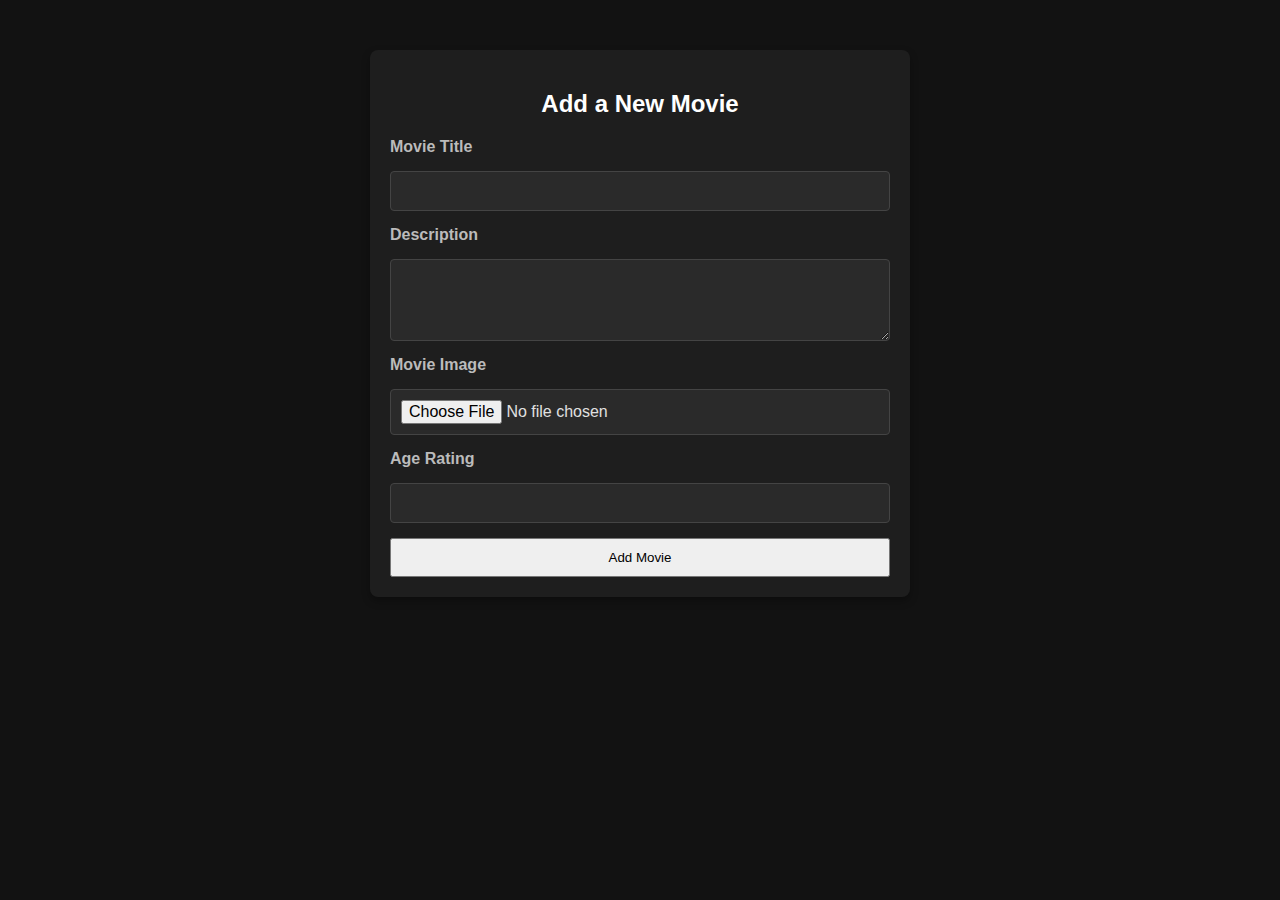
==== pages/addmovie.html @ bf25d02a "Added addmovies.html and the css" ====
<!DOCTYPE html>
<html lang="en">
<head>
    <meta charset="UTF-8">
    <meta name="viewport" content="width=device-width, initial-scale=1.0">
    <title>Add Movie</title>
    <link rel="stylesheet" href="styles.css">
</head>
<body>
    <div class="form-container">
        <h2>Add a New Movie</h2>
        <form id="add-movie-form" enctype="multipart/form-data">
            <label for="title">Movie Title</label>
            <input type="text" id="title" name="title" required>

            <label for="description">Description</label>
            <textarea id="description" name="description" rows="4" required></textarea>

            <label for="image">Movie Image</label>
            <input type="file" id="image" name="image" accept="image/*" required>

            <label for="age-rating">Age Rating</label>
            <input type="text" id="age-rating" name="age-rating" required>

            <button type="submit">Add Movie</button>
        </form>
    </div>
</body>
</html>
---- pages/styles.css ----
/* styles.css */

body {
    font-family: Arial, sans-serif;
    margin: 0;
    padding: 0;
    background-color: #121212;
    color: #e0e0e0;
}

.form-container {
    width: 100%;
    max-width: 500px;
    margin: 50px auto;
    padding: 20px;
    background-color: #1e1e1e;
    box-shadow: 0 4px 8px rgba(0, 0, 0, 0.3);
    border-radius: 8px;
    text-align: center;
}

.form-container h2 {
    margin-bottom: 20px;
    font-size: 1.5em;
    color: #ffffff;
}

form {
    display: flex;
    flex-direction: column;
    gap: 15px;
}

label {
    text-align: left;
    font-weight: bold;
    color: #bbbbbb;
}

input, textarea {
    padding: 10px;
    font-size: 1em;
    border: 1px solid #444;
    border-radius: 4px;
    background-color: #2a2a2a;
    color: #e0e0e0;
    outline: none;
    transition: border-color 0.3s;
}

input:focus, textarea:focus {
    border-color: #007bff;
}

textarea {
    resize: vertical;
}

button {
    padding: 10px 15px;
    font
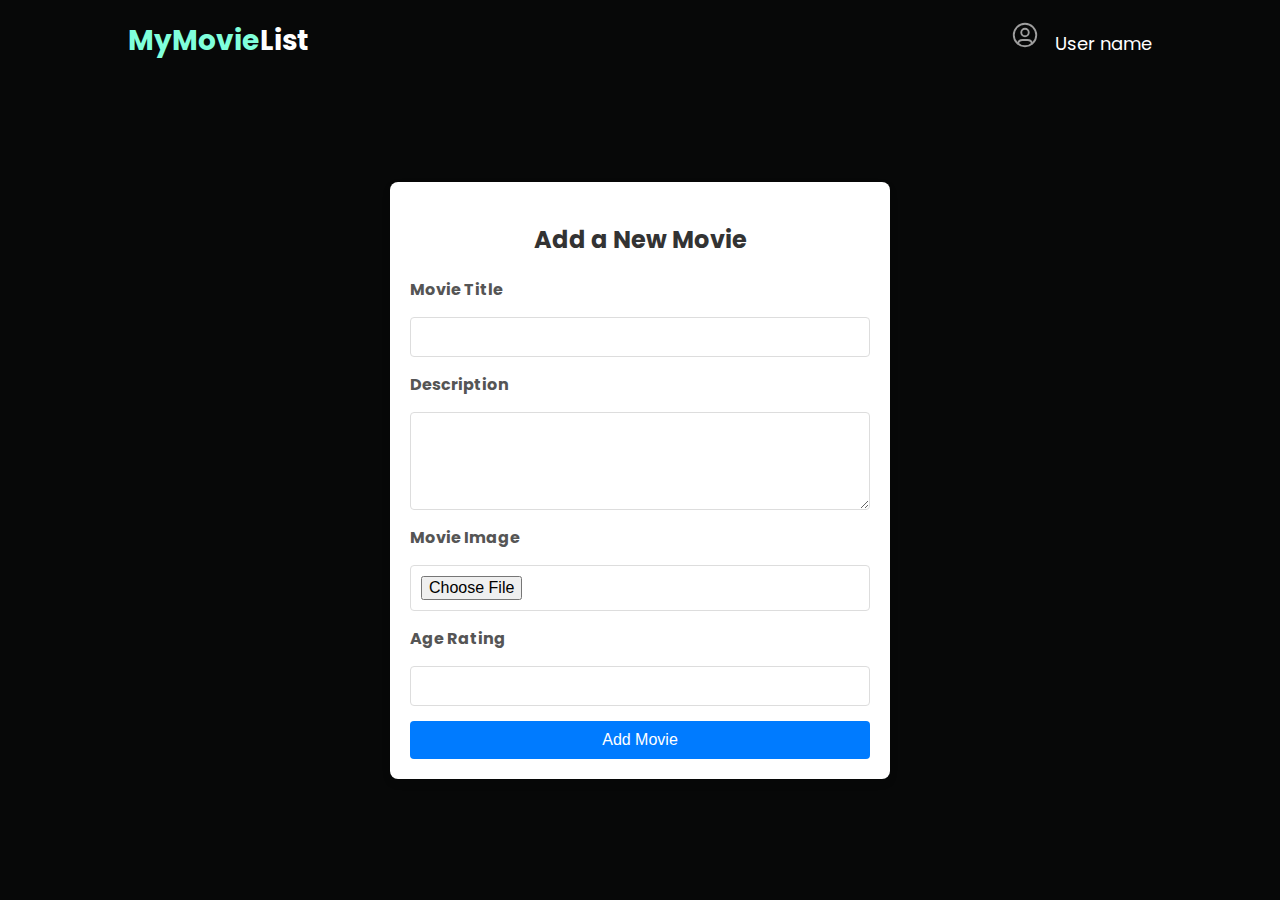
==== commit aa8e2096: "Added form with image upload, title, age rating, movie description, and submit button" ====
--- a/pages/addmovie.html
+++ b/pages/addmovie.html
@@ -2,11 +2,38 @@
 <html lang="en">
 <head>
     <meta charset="UTF-8">
+    <meta http-equiv="X-UA-Compatible" content="IE=edge">
     <meta name="viewport" content="width=device-width, initial-scale=1.0">
-    <title>Add Movie</title>
-    <link rel="stylesheet" href="styles.css">
+    <title>MyMovieList</title>
+    <link rel ="stylesheet" href="css/normalize.css">
+    <link rel="preconnect" href="https://fonts.googleapis.com">
+    <link rel="preconnect" href="https://fonts.gstatic.com" crossorigin>
+    <link href="https://fonts.googleapis.com/css2?family=Poppins:ital,wght@0,400;0,500;0,900;1,400;1,500;1,900&display=swap" rel="stylesheet">
+    <link rel="stylesheet" href="../css/styles.css">
 </head>
-<body>
+
+<body class="container wrapper">
+    <header class="header">
+        <div class="nav">
+            <div class="logo">
+                <a href="../index.html"><span class="logo-color">MyMovie</span>List</a>
+            </div>
+        </div>
+
+        <div class="user">
+            <div class="user-img">
+                <svg xmlns="http://www.w3.org/2000/svg" class="icon icon-tabler icon-tabler-user-circle" width="30" height="30" viewBox="0 0 24 24" stroke-width="1.5" stroke="#9e9e9e" fill="none" stroke-linecap="round" stroke-linejoin="round">
+                    <path stroke="none" d="M0 0h24v24H0z" fill="none"/>
+                    <path d="M12 12m-9 0a9 9 0 1 0 18 0a9 9 0 1 0 -18 0" />
+                    <path d="M12 10m-3 0a3 3 0 1 0 6 0a3 3 0 1 0 -6 0" />
+                    <path d="M6.168 18.849a4 4 0 0 1 3.832 -2.849h4a4 4 0 0 1 3.834 2.855" />
+                  </svg>
+            </div>
+            <div class="name">
+                <p>User name</p>
+            </div>
+        </div>
+    </header>
     <div class="form-container">
         <h2>Add a New Movie</h2>
         <form id="add-movie-form" enctype="multipart/form-data">
@@ -25,5 +52,6 @@
             <button type="submit">Add Movie</button>
         </form>
     </div>
+
 </body>
 </html>--- a/css/styles.css
+++ b/css/styles.css
@@ -0,0 +1,493 @@
+html {
+  box-sizing: border-box;
+}
+*,
+*:before,
+*:after {
+  box-sizing: inherit;
+}
+html{
+  font-size: 62.5%;
+}
+
+body{
+  font-size: 1.6rem;
+}
+html,body{
+  font-family: "Poppins", sans-serif;
+  color:#fff;
+  background-color: #070808;
+  height: 100%;
+}
+
+p,a{
+  font-size: 18px;
+}
+
+a{
+  color: #fff;
+  text-decoration: none;
+}
+
+.container{
+  margin: 0 auto;
+  max-width: 80%;
+}
+
+.wrapper{
+  display: flex;
+  flex-direction: column;
+  min-height: 100vh;
+}
+
+.header{
+  display: flex;
+  justify-content: space-between;
+  padding: 20px 0;
+  margin-bottom: 50px;
+  align-items: baseline;
+}
+
+.nav{
+  display: flex;
+  align-items: baseline;
+}
+
+.logo{
+  margin-right: 20px;
+  font-weight: bold ;
+}
+
+.logo a{
+  font-size: 28px;
+}
+.logo a:hover{
+  cursor: pointer;
+}
+
+.logo-color{
+  color: #80ffdb;
+}
+
+.nav-content a{
+  margin-right: 20px;
+}
+.nav-content a:hover{
+  color: #80ffdb;
+}
+
+.user{
+  display: flex;
+  gap: 20px;
+  align-items: baseline;
+}
+.name p{
+  margin: 0;
+}
+
+.user-img{
+  width: 25px;
+  height: 25px;
+}
+
+.main{
+  display: flex;
+  align-items: center;
+  gap: 50px;
+}
+
+.main-title{
+  font-size: 50px;
+  margin: 0;
+}
+
+.add-movie{
+  background-color: #80ffdb;
+  color: #070808;
+  padding: 10px;
+  border-bottom-left-radius: 50px;
+  border-top-left-radius: 50px;
+  border-bottom-right-radius: 50px;
+  border-top-right-radius: 50px;
+}
+.add-movie:hover{
+  background-color: #62e1bd
+}
+
+.bar{
+  display: flex;
+  justify-content: space-between;
+  align-items: center;
+  margin-bottom: 35px;
+  padding: 20px 0;
+}
+
+.genres{
+  display: flex;
+  gap: 20px;
+}
+
+.genre, .search-bar, .input-field{
+  background-color: #494942;
+  padding: 5px 10px;
+  border-top-left-radius: 50px;
+  border-top-right-radius: 50px;
+  border-bottom-left-radius: 50px;
+  border-bottom-right-radius: 50px;
+  font-size: 14px;
+}
+
+.search-bar{
+  display: flex;
+  align-items: center; 
+}
+
+.input-field{
+  padding: 5px;
+  border: none;
+  color: #fff;
+}
+.input-field:focus{
+  outline: none;
+}
+
+catalog-container {
+  padding: 20px;
+}
+
+.grid-container {
+  display: grid;
+  grid-template-columns: repeat(4, 1fr);
+  gap: 20px;
+}
+
+.movie-card {
+  display: flex;
+  flex-direction: column;
+  justify-content: center;
+}
+
+.movie-card img {
+  border-radius: 5%;
+  object-fit: cover;
+  width: 100%;
+  height: 70%;
+}
+.movie-card img:hover{
+  cursor: pointer;
+}
+
+.movie-content{
+  display: flex;
+  align-items: center;
+  justify-content: space-between;
+}
+
+.movie-content h3 {
+  margin: 15px 0 5px 0;
+  font-size: 2.2rem;
+}
+
+.movie-content p{
+  margin: 15px 0 5px 0;
+  font-size: 1.6rem;
+  color: #666;
+  padding: 0px 5px;
+  border: 2px solid #666;
+}
+
+.tag{
+  display: flex;
+  justify-content: space-between;
+  padding-left: 0;
+}
+
+.tag-item{
+  margin: 0 0 15px 0;
+  font-size: 1.6rem;
+  color: #666;
+}
+.tag-item:first-of-type{
+  list-style: none;
+}
+
+.movie-card:hover {
+  transform: translateY(-5px);
+}html {
+  box-sizing: border-box;
+}
+*,
+*:before,
+*:after {
+  box-sizing: inherit;
+}
+html{
+  font-size: 62.5%;
+}
+
+body{
+  font-size: 1.6rem;
+}
+html,body{
+  font-family: "Poppins", sans-serif;
+  color:#fff;
+  background-color: #070808;
+  height: 100%;
+}
+
+p,a{
+  font-size: 18px;
+}
+
+a{
+  color: #fff;
+  text-decoration: none;
+}
+
+.container{
+  margin: 0 auto;
+  max-width: 80%;
+}
+
+.wrapper{
+  display: flex;
+  flex-direction: column;
+  min-height: 100vh;
+}
+
+.header{
+  display: flex;
+  justify-content: space-between;
+  padding: 20px 0;
+  margin-bottom: 50px;
+  align-items: baseline;
+}
+
+.nav{
+  display: flex;
+  align-items: baseline;
+}
+
+.logo{
+  margin-right: 20px;
+  font-weight: bold ;
+}
+
+.logo p{
+  font-size: 28px;
+}
+.logo p:hover{
+  cursor: pointer;
+}
+
+.logo-color{
+  color: #80ffdb;
+}
+
+.nav-content a{
+  margin-right: 20px;
+}
+.nav-content a:hover{
+  color: #80ffdb;
+}
+
+.user{
+  display: flex;
+  gap: 20px;
+  align-items: baseline;
+}
+.name p{
+  margin: 0;
+}
+
+.user-img{
+  width: 25px;
+  height: 25px;
+}
+
+.main{
+  display: flex;
+  align-items: center;
+  gap: 50px;
+}
+
+.main-title{
+  font-size: 50px;
+  margin: 0;
+}
+
+.add-movie{
+  background-color: #80ffdb;
+  color: #070808;
+  padding: 10px;
+  border-bottom-left-radius: 50px;
+  border-top-left-radius: 50px;
+  border-bottom-right-radius: 50px;
+  border-top-right-radius: 50px;
+}
+.add-movie:hover{
+  background-color: #62e1bd
+}
+
+.bar{
+  display: flex;
+  justify-content: space-between;
+  align-items: center;
+  margin-bottom: 35px;
+  padding: 20px 0;
+}
+
+.genres{
+  display: flex;
+  gap: 20px;
+}
+
+.genre, .search-bar, .input-field{
+  background-color: #494942;
+  padding: 5px 10px;
+  border-top-left-radius: 50px;
+  border-top-right-radius: 50px;
+  border-bottom-left-radius: 50px;
+  border-bottom-right-radius: 50px;
+  font-size: 14px;
+}
+
+.search-bar{
+  display: flex;
+  align-items: center; 
+}
+
+.input-field{
+  padding: 5px;
+  border: none;
+  color: #fff;
+}
+.input-field:focus{
+  outline: none;
+}
+
+catalog-container {
+  padding: 20px;
+}
+
+.grid-container {
+  display: grid;
+  grid-template-columns: repeat(4, 1fr);
+  gap: 20px;
+}
+
+.movie-card {
+  display: flex;
+  flex-direction: column;
+  justify-content: center;
+}
+
+.movie-card img {
+  border-radius: 5%;
+  object-fit: cover;
+  width: 100%;
+  height: 70%;
+}
+.movie-card img:hover{
+  cursor: pointer;
+}
+
+.movie-content{
+  display: flex;
+  align-items: center;
+  justify-content: space-between;
+}
+
+.movie-content h3 {
+  margin: 15px 0 5px 0;
+  font-size: 2.2rem;
+}
+
+.movie-content p{
+  margin: 15px 0 5px 0;
+  font-size: 1.6rem;
+  color: #666;
+  padding: 0px 5px;
+  border: 2px solid #666;
+}
+
+.tag{
+  display: flex;
+  justify-content: space-between;
+  padding-left: 0;
+}
+
+.tag-item{
+  margin: 0 0 15px 0;
+  font-size: 1.6rem;
+  color: #666;
+}
+.tag-item:first-of-type{
+  list-style: none;
+}
+
+.movie-card:hover {
+  transform: translateY(-5px);
+}
+
+
+.form-container {
+  width: 100%;
+  max-width: 500px;
+  margin: 50px auto;
+  padding: 20px;
+  background-color: #fff;
+  box-shadow: 0 4px 8px rgba(0, 0, 0, 0.1);
+  border-radius: 8px;
+  text-align: center;
+}
+
+.form-container h2 {
+  margin-bottom: 20px;
+  font-size: 1.5em;
+  color: #333;
+}
+
+form {
+  display: flex;
+  flex-direction: column;
+  gap: 15px;
+}
+
+label {
+  text-align: left;
+  font-weight: bold;
+  color: #555;
+}
+
+input, textarea {
+  padding: 10px;
+  font-size: 1em;
+  border: 1px solid #ddd;
+  border-radius: 4px;
+  outline: none;
+  transition: border-color 0.3s;
+}
+
+input:focus, textarea:focus {
+  border-color: #007bff;
+}
+
+textarea {
+  resize: vertical;
+}
+
+button {
+  padding: 10px 15px;
+  font-size: 1em;
+  color: #fff;
+  background-color: #007bff;
+  border: none;
+  border-radius: 4px;
+  cursor: pointer;
+  transition: background-color 0.3s;
+}
+
+button:hover {
+  background-color: #0056b3;
+}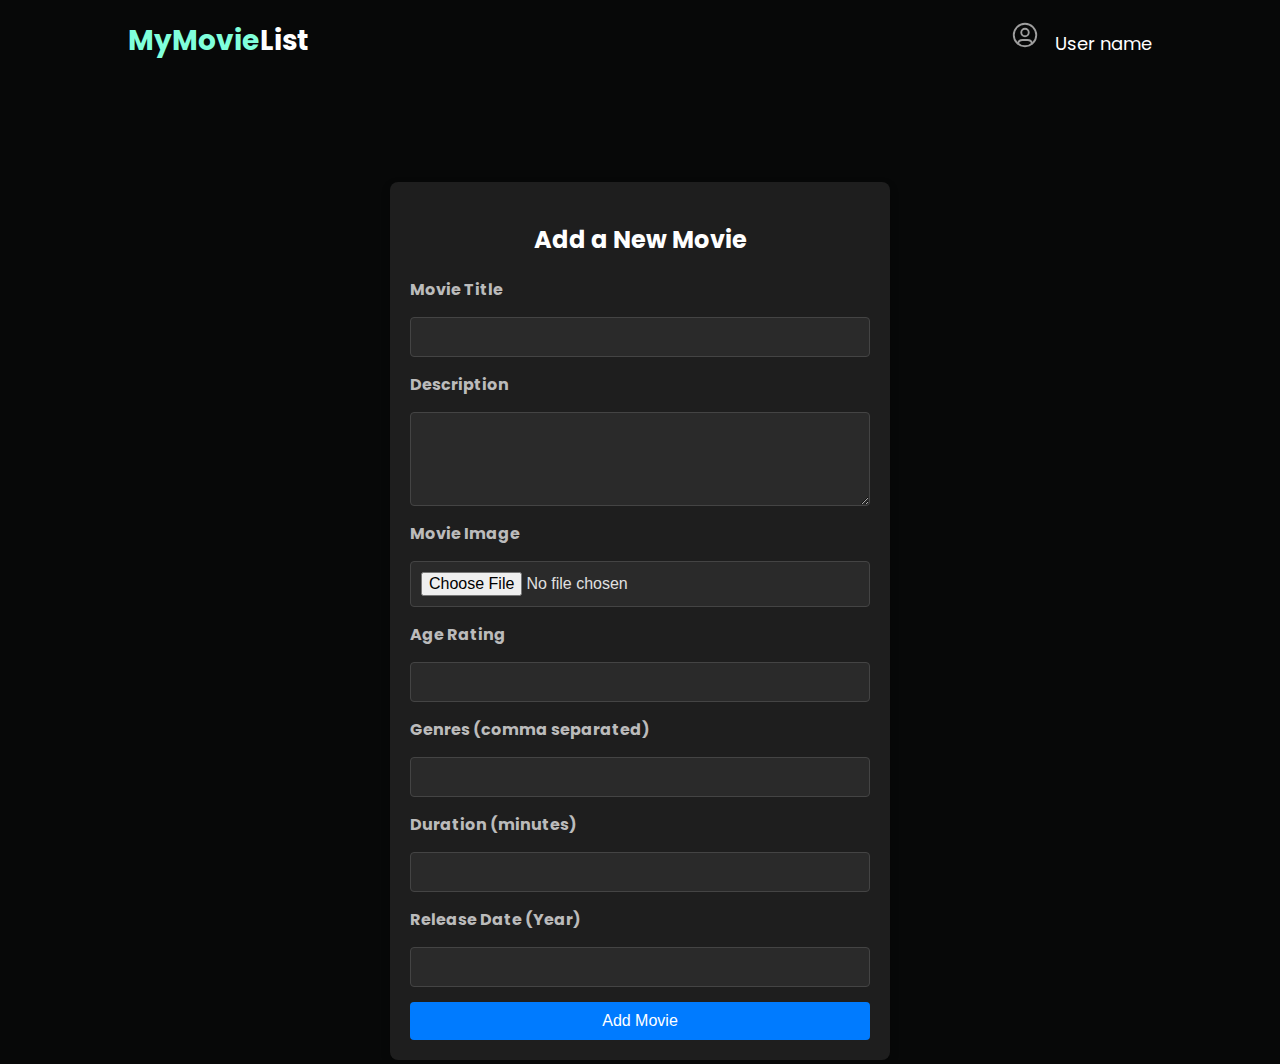
==== commit 5bf2e8d9: "Added form to add movies with options for image upload, title, description, age rating, genre, durat" ====
--- a/pages/addmovie.html
+++ b/pages/addmovie.html
@@ -45,13 +45,40 @@
 
             <label for="image">Movie Image</label>
             <input type="file" id="image" name="image" accept="image/*" required>
+            <img id="image-preview" src="#" alt="Image Preview" style="display: none; width: 100px; height: auto; margin-top: 10px;">
 
             <label for="age-rating">Age Rating</label>
             <input type="text" id="age-rating" name="age-rating" required>
+
+            <label for="genre">Genres (comma separated)</label>
+            <input type="text" id="genre" name="genre" required>
+
+            <label for="duration">Duration (minutes)</label>
+            <input type="number" id="duration" name="duration" required>
+
+            <label for="release-date">Release Date (Year)</label>
+            <input type="number" id="release-date" name="release-date" required>
 
             <button type="submit">Add Movie</button>
         </form>
     </div>
 
+    <script>
+        document.getElementById('image').addEventListener('change', function(event) {
+            const file = event.target.files[0];
+            if (file) {
+                const reader = new FileReader();
+                reader.onload = function(e) {
+                    const preview = document.getElementById('image-preview');
+                    preview.src = e.target.result;
+                    preview.style.display = 'block';
+                }
+                reader.readAsDataURL(file);
+            } else {
+                document.getElementById('image-preview').style.display = 'none';
+            }
+        });
+    </script>
+
 </body>
 </html>--- a/css/styles.css
+++ b/css/styles.css
@@ -429,15 +429,13 @@
 .movie-card:hover {
   transform: translateY(-5px);
 }
-
-
 .form-container {
   width: 100%;
   max-width: 500px;
   margin: 50px auto;
   padding: 20px;
-  background-color: #fff;
-  box-shadow: 0 4px 8px rgba(0, 0, 0, 0.1);
+  background-color: #1e1e1e;
+  box-shadow: 0 4px 8px rgba(0, 0, 0, 0.3);
   border-radius: 8px;
   text-align: center;
 }
@@ -445,7 +443,7 @@
 .form-container h2 {
   margin-bottom: 20px;
   font-size: 1.5em;
-  color: #333;
+  color: #ffffff;
 }
 
 form {
@@ -457,14 +455,16 @@
 label {
   text-align: left;
   font-weight: bold;
-  color: #555;
+  color: #bbbbbb;
 }
 
 input, textarea {
   padding: 10px;
   font-size: 1em;
-  border: 1px solid #ddd;
+  border: 1px solid #444;
   border-radius: 4px;
+  background-color: #2a2a2a;
+  color: #e0e0e0;
   outline: none;
   transition: border-color 0.3s;
 }
@@ -490,4 +490,11 @@
 
 button:hover {
   background-color: #0056b3;
+}
+
+img#image-preview {
+  margin-top: 10px;
+  width: 100px;
+  height: auto;
+  display: none;
 }